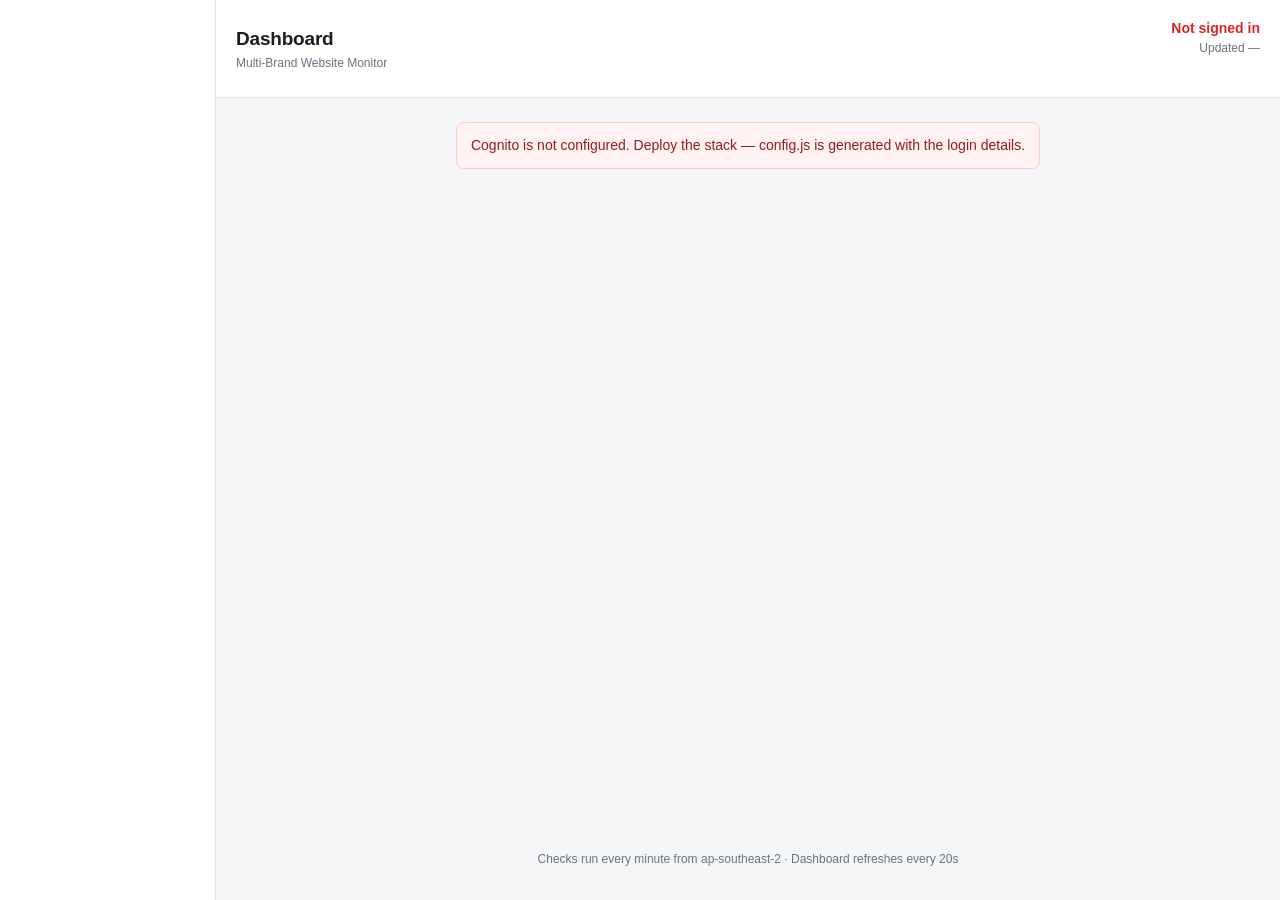
==== frontend/index.html @ 6b9963d0 "Refactor dashboard layout to implement a responsive design with a side summary rail, enhancing the u" ====
<!DOCTYPE html>
<html lang="en">
<head>
  <meta charset="utf-8">
  <meta name="viewport" content="width=device-width, initial-scale=1">
  <title>MuBWeM — Dashboard</title>
  <link rel="stylesheet" href="style.css">
  <link rel="icon" href="data:image/svg+xml,<svg xmlns='http://www.w3.org/2000/svg' viewBox='0 0 16 16'><circle cx='8' cy='8' r='6' fill='%2316a34a'/></svg>">
</head>
<body>
  <div class="shell">
    <nav id="sidenav" class="sidenav" aria-label="Main"></nav>

    <div class="shell-main">
      <header class="topbar">
        <div class="topbar-inner">
          <div>
            <h1>Dashboard</h1>
            <p class="tagline">Multi-Brand Website Monitor</p>
          </div>
          <div class="meta">
            <div id="overall" class="overall" aria-live="polite">Loading…</div>
            <div class="updated">Updated <span id="updated">—</span></div>
            <div class="session">
              <span id="signed-in-as"></span>
              <a href="#" id="logout" class="logout" hidden>Log out</a>
            </div>
          </div>
        </div>
      </header>

      <main>
        <div id="error" class="error" hidden></div>
        <div id="notice" class="notice" hidden></div>

        <!-- Populated by dashboard.js: search, status, brand and density.
             All client-side over the payload already fetched. -->
        <section id="toolbar" class="toolbar" aria-label="Filter monitors"></section>

        <!-- Summary moves into a right-hand rail so the monitor grid gets the
             width. Below the breakpoint in style.css the rail stacks above the
             grid instead of being squeezed into a column too narrow to hold a
             stat row. -->
        <div class="dash-layout">
          <div class="dash-main">
            <p id="result-count" class="result-count" hidden></p>

            <!-- No aria-live here: render() replaces every child on each 20s
                 poll, so a live region would re-announce the whole grid.
                 #overall above carries the one-line roll-up instead. -->
            <section id="cards" class="cards"></section>
            <p id="empty" class="empty" hidden>
              No sites are being monitored yet. Add one from
              <a href="sites.html">Monitors</a>, or seed the table with
              <code>scripts/seed_sites.py</code>.
            </p>
          </div>

          <aside id="summary" class="summary-side" aria-label="Summary"></aside>
        </div>
      </main>

      <footer>
        <span>Checks run every minute from ap-southeast-2 · Dashboard refreshes every 20s</span>
      </footer>
    </div>
  </div>

  <!-- Generated at deploy time by the CDK stack; sets the API URLs and the
       Cognito domain, client id and redirect URIs. -->
  <script src="config.js"></script>
  <script src="auth.js"></script>
  <script src="nav.js"></script>
  <script src="shell.js"></script>
  <script src="dashboard.js"></script>
  <script src="app.js"></script>
</body>
</html>
---- frontend/style.css ----
/* MuBWeM dashboard — deliberately plain: this should read like an internal
   status page, not a marketing site. */

:root {
  --bg: #f5f6f8;
  --surface: #ffffff;
  --border: #e2e5ea;
  --text: #1a1d21;
  --muted: #6b7280;
  --up: #16a34a;
  --down: #dc2626;
  --unknown: #9ca3af;
  --link: #3f4650;
  --link-hover: #14171c;
  --link-underline: rgba(63, 70, 80, 0.38);
  --radius: 8px;
  --shadow: 0 1px 2px rgba(16, 24, 40, 0.06), 0 1px 3px rgba(16, 24, 40, 0.04);
}

@media (prefers-color-scheme: dark) {
  :root {
    --bg: #101317;
    --surface: #181c22;
    --border: #272c34;
    --text: #e8eaed;
    --muted: #9aa3af;
    --shadow: none;
    /* The light-mode greens and reds are tuned for white. On #101317 they
       drop under 4.5:1 for the small text and 3px bars that use them, so the
       dark theme gets its own, lighter pair. */
    --up: #34d399;
    --down: #f87171;
    --unknown: #a1a8b3;
    --link: #ced4dc;
    --link-hover: #ffffff;
    --link-underline: rgba(206, 212, 220, 0.4);
  }
}

* { box-sizing: border-box; }

/* Text links.
   Deliberately neutral rather than an accent colour: blue is reserved here for
   *state* - the selected brand chip, the current nav item, the primary button,
   a focus ring - so a link borrowing it reads as "selected" rather than
   "clickable". The underline carries the affordance instead, and hover
   brightens the text and firms up the rule.

   This is the base rule only. Every component that styles its own anchors
   (.nav-item, .card-link, .row-link, .card-url, .crumb, .logout, footer a)
   has class-level specificity and overrides it untouched. */
a {
  color: var(--link);
  text-decoration: underline;
  text-decoration-color: var(--link-underline);
  text-decoration-thickness: 1px;
  text-underline-offset: 2px;
}

a:hover {
  color: var(--link-hover);
  text-decoration-color: currentColor;
}

a:focus-visible {
  outline: 2px solid var(--link-hover);
  outline-offset: 2px;
  border-radius: 2px;
}

body {
  margin: 0;
  background: var(--bg);
  color: var(--text);
  font: 15px/1.5 -apple-system, BlinkMacSystemFont, "Segoe UI", Roboto,
    "Helvetica Neue", Arial, sans-serif;
}

/* ------------------------------------------------------------------ topbar */
.topbar {
  background: var(--surface);
  border-bottom: 1px solid var(--border);
}

.topbar-inner {
  max-width: 1100px;
  margin: 0 auto;
  padding: 18px 20px;
  display: flex;
  flex-wrap: wrap;
  gap: 16px;
  align-items: center;
  justify-content: space-between;
}

.brand { display: flex; align-items: center; gap: 12px; }

.brand-mark {
  width: 28px;
  height: 28px;
  border-radius: 6px;
  background: linear-gradient(135deg, #2563eb, #16a34a);
  flex: none;
}

.topbar h1 { margin: 0; font-size: 19px; letter-spacing: -0.01em; }
.tagline { margin: 0; font-size: 12px; color: var(--muted); }

.meta { text-align: right; }

.overall { font-weight: 600; font-size: 14px; }
.overall-up { color: var(--up); }
.overall-down { color: var(--down); }
.overall-unknown { color: var(--muted); }

.updated { font-size: 12px; color: var(--muted); }

/* ------------------------------------------------------------------ session */
.session { margin-top: 4px; font-size: 12px; color: var(--muted); }

#signed-in-as { margin-right: 8px; }

.logout {
  color: var(--muted);
  text-decoration: underline;
  cursor: pointer;
}

.logout:hover { color: var(--text); }

/* -------------------------------------------------------- public status page
   Deliberately not the same page: blue mark, a different title, and a banner,
   so it is obvious at a glance which view you are looking at. */
.public .brand-mark { background: linear-gradient(135deg, #2563eb, #7c3aed); }

.public-note {
  margin: 0 0 20px;
  padding: 12px 14px;
  background: rgba(37, 99, 235, 0.08);
  border: 1px solid rgba(37, 99, 235, 0.25);
  border-radius: var(--radius);
  font-size: 13px;
  color: var(--muted);
}

/* -------------------------------------------------------------------- main */
main {
  max-width: 1100px;
  margin: 0 auto;
  padding: 24px 20px 40px;
}

.error {
  background: #fef2f2;
  border: 1px solid #fecaca;
  color: #991b1b;
  padding: 12px 14px;
  border-radius: var(--radius);
  margin-bottom: 20px;
  font-size: 14px;
}

.empty { color: var(--muted); font-size: 14px; }

.cards {
  display: grid;
  grid-template-columns: repeat(auto-fill, minmax(260px, 1fr));
  gap: 16px;
  align-content: start;
}

/* -------------------------------------------------------------------- card */
.card {
  background: var(--surface);
  border: 1px solid var(--border);
  border-left: 3px solid var(--unknown);
  border-radius: var(--radius);
  box-shadow: var(--shadow);
  padding: 16px;
}

.card-up { border-left-color: var(--up); }
.card-down { border-left-color: var(--down); }

.card-head {
  display: flex;
  align-items: flex-start;
  justify-content: space-between;
  gap: 10px;
}

.card-title {
  display: flex;
  gap: 10px;
  align-items: center;
  min-width: 0;               /* lets the name ellipsis instead of overflowing */
}

.card-names { min-width: 0; }

.card-title h2 {
  margin: 0;
  font-size: 15px;
  white-space: nowrap;
  overflow: hidden;
  text-overflow: ellipsis;
}

.brand-label {
  margin: 1px 0 0;
  font-size: 12px;
  color: var(--muted);
  text-transform: uppercase;
  letter-spacing: 0.04em;
}

.dot {
  width: 10px;
  height: 10px;
  border-radius: 50%;
  background: var(--unknown);
  flex: none;
}

.card-up .dot { background: var(--up); }
.card-down .dot { background: var(--down); }

.badge {
  font-size: 11px;
  font-weight: 700;
  letter-spacing: 0.06em;
  padding: 3px 8px;
  border-radius: 999px;
  background: rgba(156, 163, 175, 0.16);
  color: var(--unknown);
  white-space: nowrap;
}

.badge-up { background: rgba(22, 163, 74, 0.12); color: var(--up); }
.badge-down { background: rgba(220, 38, 38, 0.12); color: var(--down); }

.card-url {
  display: block;
  margin: 10px 0 14px;
  font-size: 12px;
  color: var(--muted);
  text-decoration: none;
  white-space: nowrap;
  overflow: hidden;
  text-overflow: ellipsis;
}

/* Truncation is right on a fixed-width card. It is wrong in an admin table
   cell and wrong on the monitor detail page, where there is horizontal room
   and the full URL is the point. */
.cell-url .card-url,
#site-url.card-url {
  white-space: normal;
  overflow: visible;
  word-break: break-all;
}

.card-url:hover { text-decoration: underline; }

/* ------------------------------------------------------------------- stats */
.stats {
  display: grid;
  grid-template-columns: 1fr 1fr;
  gap: 8px 12px;
  margin: 0 0 14px;
  padding: 12px 0 0;
  border-top: 1px solid var(--border);
}

.stats dt {
  font-size: 11px;
  color: var(--muted);
  text-transform: uppercase;
  letter-spacing: 0.04em;
}

.stats dd {
  margin: 0 0 4px;
  font-size: 14px;
  font-variant-numeric: tabular-nums;
}

/* --------------------------------------------------------------- incidents */
.incidents { border-top: 1px solid var(--border); padding-top: 12px; }
.incidents h3 {
  margin: 0 0 8px;
  font-size: 11px;
  color: var(--muted);
  text-transform: uppercase;
  letter-spacing: 0.04em;
}

.incidents-none { margin: 0; font-size: 12px; color: var(--muted); }

.incidents ul { list-style: none; margin: 0; padding: 0; }

.incident {
  display: grid;
  grid-template-columns: 1fr auto;
  gap: 2px 10px;
  padding: 6px 0;
  font-size: 12px;
  border-bottom: 1px dashed var(--border);
}

.incident:last-child { border-bottom: none; }

.incident-when { font-variant-numeric: tabular-nums; }
.incident-duration { color: var(--muted); text-align: right; }

.incident-reason {
  grid-column: 1 / -1;
  color: var(--muted);
  word-break: break-word;
}

.incident-open .incident-duration { color: var(--down); font-weight: 600; }

/* ------------------------------------------------------------------ footer */
footer {
  max-width: 1100px;
  margin: 0 auto;
  padding: 0 20px 32px;
  font-size: 12px;
  color: var(--muted);
}

footer a { color: var(--muted); }

/* ------------------------------------------------------------ countdown ring
   Approximate by construction: drawn from the last recorded check time plus
   the configured schedule interval, never from a live EventBridge signal. */
.card-aside {
  display: flex;
  align-items: center;
  gap: 10px;
  flex: none;
}

.ring {
  position: relative;
  width: 44px;
  height: 44px;
  flex: none;
}

/* Rotated so the countdown starts at twelve o'clock. */
.ring-svg { display: block; transform: rotate(-90deg); }

.ring-track { stroke: var(--border); stroke-width: 3; }

.ring-progress {
  stroke: var(--unknown);
  stroke-width: 3;
  stroke-linecap: round;
}

.card-up .ring-progress { stroke: var(--up); }
.card-down .ring-progress { stroke: var(--down); }

.ring-label {
  position: absolute;
  top: 0;
  left: 0;
  right: 0;
  bottom: 0;
  display: flex;
  align-items: center;
  justify-content: center;
  font-size: 10px;
  color: var(--muted);
  font-variant-numeric: tabular-nums;
}

/* ------------------------------------------------------------- admin panel */
.admin .brand-mark { background: linear-gradient(135deg, #f59e0b, #dc2626); }

.nav-link {
  color: var(--muted);
  text-decoration: underline;
  margin-right: 8px;
}

.nav-link:hover { color: var(--text); }

.panel {
  background: var(--surface);
  border: 1px solid var(--border);
  border-radius: var(--radius);
  box-shadow: var(--shadow);
  padding: 18px;
  margin-bottom: 22px;
}

.panel > h2 {
  margin: 0 0 4px;
  font-size: 16px;
}

.panel-hint {
  margin: 0 0 16px;
  font-size: 12px;
  color: var(--muted);
}

.admin-table {
  width: 100%;
  border-collapse: collapse;
  font-size: 13px;
}

.admin-table th {
  text-align: left;
  font-size: 11px;
  text-transform: uppercase;
  letter-spacing: 0.04em;
  color: var(--muted);
  font-weight: 600;
  padding: 0 10px 8px 0;
  border-bottom: 1px solid var(--border);
  white-space: nowrap;
}

.admin-table td {
  padding: 9px 10px 9px 0;
  border-bottom: 1px solid var(--border);
  vertical-align: middle;
}

.admin-table tr:last-child td { border-bottom: none; }

.admin-table .cell-url {
  color: var(--muted);
  word-break: break-all;
  max-width: 280px;
}

.admin-table .cell-actions { text-align: right; white-space: nowrap; }

.table-scroll { overflow-x: auto; }

/* --------------------------------------------------------- toggle switches */
.toggle {
  position: relative;
  display: inline-block;
  width: 38px;
  height: 21px;
  vertical-align: middle;
}

.toggle input {
  position: absolute;
  opacity: 0;
  width: 100%;
  height: 100%;
  margin: 0;
  cursor: pointer;
}

.toggle-track {
  position: absolute;
  top: 0;
  left: 0;
  right: 0;
  bottom: 0;
  background: var(--border);
  border-radius: 999px;
  transition: background 0.15s ease;
  pointer-events: none;
}

.toggle-track::after {
  content: "";
  position: absolute;
  top: 3px;
  left: 3px;
  width: 15px;
  height: 15px;
  border-radius: 50%;
  background: var(--surface);
  box-shadow: 0 1px 2px rgba(16, 24, 40, 0.25);
  transition: transform 0.15s ease;
}

.toggle input:checked + .toggle-track { background: var(--up); }
.toggle input:checked + .toggle-track::after { transform: translateX(17px); }
.toggle input:disabled { cursor: not-allowed; }
.toggle input:disabled + .toggle-track { opacity: 0.45; }
.toggle input:focus-visible + .toggle-track { outline: 2px solid #2563eb; }

/* ----------------------------------------------------------------- controls */
.form-row {
  display: flex;
  flex-wrap: wrap;
  gap: 10px;
  align-items: flex-end;
  margin-top: 16px;
  padding-top: 16px;
  border-top: 1px solid var(--border);
}

.field { display: flex; flex-direction: column; gap: 4px; }

.field label {
  font-size: 11px;
  text-transform: uppercase;
  letter-spacing: 0.04em;
  color: var(--muted);
}

.field input,
.field select,
select.role-select {
  font: inherit;
  font-size: 13px;
  padding: 7px 9px;
  color: var(--text);
  background: var(--bg);
  border: 1px solid var(--border);
  border-radius: 6px;
}

.field input { min-width: 190px; }
.field-narrow input { min-width: 110px; }

button {
  font: inherit;
  font-size: 13px;
  padding: 8px 14px;
  border-radius: 6px;
  border: 1px solid var(--border);
  background: var(--bg);
  color: var(--text);
  cursor: pointer;
}

button:hover:not(:disabled) { border-color: var(--muted); }
button:disabled { opacity: 0.5; cursor: not-allowed; }

button.primary {
  background: #2563eb;
  border-color: #2563eb;
  color: #fff;
}

button.primary:hover:not(:disabled) { background: #1d4ed8; }

button.danger {
  color: var(--down);
  border-color: rgba(220, 38, 38, 0.4);
  padding: 5px 10px;
}

button.danger:hover:not(:disabled) {
  background: rgba(220, 38, 38, 0.08);
  border-color: var(--down);
}

.role-pill {
  font-size: 11px;
  font-weight: 700;
  letter-spacing: 0.05em;
  padding: 3px 8px;
  border-radius: 999px;
  background: rgba(156, 163, 175, 0.16);
  color: var(--muted);
}

.role-Admin { background: rgba(220, 38, 38, 0.12); color: var(--down); }
.role-Editor { background: rgba(37, 99, 235, 0.12); color: #2563eb; }
.role-Viewer { background: rgba(22, 163, 74, 0.12); color: var(--up); }

.notice {
  margin-bottom: 20px;
  padding: 11px 13px;
  border-radius: var(--radius);
  font-size: 13px;
  background: rgba(22, 163, 74, 0.1);
  border: 1px solid rgba(22, 163, 74, 0.3);
  color: var(--up);
}

.loading { color: var(--muted); font-size: 13px; }

/* ==========================================================================
   Shell: persistent side navigation + content column
   ========================================================================== */
.shell {
  display: flex;
  min-height: 100vh;
  align-items: stretch;
}

.shell-main {
  flex: 1 1 auto;
  min-width: 0;               /* lets wide tables scroll instead of pushing */
  display: flex;
  flex-direction: column;
}

.shell-main > footer { margin-top: auto; }

.sidenav {
  flex: none;
  width: 216px;
  background: var(--surface);
  border-right: 1px solid var(--border);
  padding: 18px 12px;
  display: flex;
  flex-direction: column;
  gap: 18px;
  position: sticky;
  top: 0;
  align-self: flex-start;
  height: 100vh;
}

.nav-brand {
  display: flex;
  align-items: center;
  gap: 10px;
  padding: 0 8px;
  text-decoration: none;
  color: var(--text);
}

.nav-brand-text { font-weight: 700; letter-spacing: -0.01em; }

.nav-list {
  list-style: none;
  margin: 0;
  padding: 0;
  display: flex;
  flex-direction: column;
  gap: 2px;
}

.nav-item {
  display: flex;
  align-items: center;
  gap: 10px;
  padding: 8px 10px;
  border-radius: 6px;
  font-size: 14px;
  color: var(--muted);
  text-decoration: none;
}

.nav-item:hover { background: var(--bg); color: var(--text); }

.nav-item-current {
  background: rgba(37, 99, 235, 0.1);
  color: #2563eb;
  font-weight: 600;
}

.nav-icon { width: 16px; text-align: center; flex: none; }

.nav-foot {
  margin-top: auto;
  padding: 0 10px;
  font-size: 12px;
}

.nav-foot a { color: var(--muted); }

/* The sidebar becomes a horizontal strip on narrow screens rather than
   eating half the width. */
@media (max-width: 720px) {
  .shell { flex-direction: column; }
  .sidenav {
    width: auto;
    height: auto;
    position: static;
    border-right: none;
    border-bottom: 1px solid var(--border);
    flex-direction: row;
    align-items: center;
    gap: 10px;
    overflow-x: auto;
  }
  .nav-list { flex-direction: row; }
  .nav-brand-text { display: none; }
  .nav-foot { display: none; }
}

/* The topbar and main are no longer the page's own centred column — the
   shell provides the width, so they just fill it. */
.shell .topbar-inner,
.shell main,
.shell footer { max-width: 1440px; }

.crumb {
  font-size: 12px;
  color: var(--muted);
  text-decoration: none;
}

.crumb:hover { text-decoration: underline; }

/* ------------------------------------------------------------- summary row */
/* Dashboard body: monitor grid, plus a summary rail on the right. The two
   summary cards used to be full-width banners stacked above the grid, which
   spent a whole band of vertical space on eight numbers and left the cards
   below it narrower than they needed to be. */
.dash-layout {
  display: grid;
  grid-template-columns: minmax(0, 1fr) 260px;
  gap: 20px;
  align-items: start;
}

.dash-main { min-width: 0; }

.summary-side {
  display: flex;
  flex-direction: column;
  gap: 16px;
  position: sticky;
  top: 20px;
}

.summary-card { margin-bottom: 0; }

/* Below this the rail has nowhere to go. Stack it above the grid rather than
   forcing a side-by-side that cannot hold a stat row; on the way down the two
   cards sit beside each other until they cannot either. */
@media (max-width: 1000px) {
  .dash-layout { grid-template-columns: minmax(0, 1fr); }
  .summary-side {
    order: -1;
    position: static;
    flex-direction: row;
    flex-wrap: wrap;
  }
  .summary-side > * { flex: 1 1 300px; }
}

.sumstat-row {
  display: grid;
  grid-template-columns: repeat(auto-fit, minmax(110px, 1fr));
  gap: 14px;
  margin-top: 14px;
}

.sumstat { display: flex; flex-direction: column; gap: 3px; }

.sumstat-value {
  font-size: 20px;
  font-weight: 700;
  font-variant-numeric: tabular-nums;
  letter-spacing: -0.01em;
}

/* A placeholder is a sentence, not a number. Rendered at the same 20px/700
   tabular-nums as a real figure, "Not enough data yet" wrapped to three lines
   and shouted louder than the numbers beside it. */
.sumstat-value-empty {
  font-size: 13px;
  font-weight: 400;
  line-height: 1.35;
  color: var(--muted);
  font-variant-numeric: normal;
  letter-spacing: 0;
}

.sumstat-label {
  font-size: 11px;
  color: var(--muted);
  text-transform: uppercase;
  letter-spacing: 0.04em;
}

.sumstat-up .sumstat-value { color: var(--up); }
.sumstat-down .sumstat-value { color: var(--down); }
.sumstat-paused .sumstat-value { color: var(--muted); }

/* In a 260px rail a 2-up grid of stats leaves ~105px per column, which wraps
   "Mean time between failures" onto three lines. One stat per line, label
   left and value right, fits and reads better. */
.summary-side .sumstat-row {
  grid-template-columns: 1fr;
  gap: 9px;
  margin-top: 12px;
}

.summary-side .sumstat {
  flex-direction: row;
  align-items: baseline;
  justify-content: space-between;
  gap: 12px;
}

.summary-side .sumstat-label {
  order: -1;            /* label first in the row, value pushed to the right */
  text-transform: none;
  letter-spacing: 0;
  font-size: 12px;
}

.summary-side .sumstat-value {
  font-size: 17px;
  text-align: right;
  white-space: nowrap;
}

.summary-side .sumstat-value-empty {
  font-size: 12px;
  white-space: normal;
  text-align: right;
}

/* ---------------------------------------------------------- hourly bar */
.hourbar {
  display: flex;
  gap: 2px;
  align-items: stretch;
  margin: 14px 0 6px;
  height: 26px;
}

.hourbar-cell {
  flex: 1 1 0;
  min-width: 2px;
  border-radius: 2px;
  background: var(--unknown);
}

.hourbar-up { background: var(--up); }
.hourbar-down { background: var(--down); }
.hourbar-none { background: var(--border); }

.hourbar-large { height: 46px; gap: 3px; }
.hourbar-large .hourbar-cell { border-radius: 3px; }

.hourbar-foot {
  display: flex;
  align-items: baseline;
  justify-content: space-between;
  gap: 8px;
  font-size: 11px;
  color: var(--muted);
}

.hourbar-scale { text-transform: uppercase; letter-spacing: 0.04em; }

.hourbar-pct {
  font-size: 13px;
  font-weight: 600;
  color: var(--text);
  font-variant-numeric: tabular-nums;
}

/* --------------------------------------------------------- clickable cards */
.card-link {
  display: block;
  color: inherit;
  text-decoration: none;
  transition: border-color 0.12s ease, transform 0.12s ease;
}

.card-link:hover {
  border-color: var(--muted);
  transform: translateY(-1px);
}

.card-link:focus-visible { outline: 2px solid #2563eb; outline-offset: 2px; }

/* No opacity here: dimming the whole card took the name and the URL below
   contrast too. The muted border, dot and badge carry "paused" on their own. */
.card-paused { border-left-color: var(--unknown); }
.card-paused .dot { background: var(--unknown); }
.card-paused .hourbar { opacity: 0.6; }
.badge-paused { background: rgba(156, 163, 175, 0.18); color: var(--muted); }

/* card-url is a span on the dashboard now (the whole card is the link), so
   it must not look clickable on its own there. */
span.card-url { cursor: inherit; }
span.card-url:hover { text-decoration: none; }

/* ------------------------------------------------------- monitor detail */
.detail-head {
  display: flex;
  align-items: flex-start;
  justify-content: space-between;
  gap: 12px;
  flex-wrap: wrap;
  margin-bottom: 4px;
}

.chart-wrap { position: relative; height: 300px; margin-top: 8px; }

.panel-head {
  display: flex;
  align-items: flex-end;
  justify-content: space-between;
  gap: 16px;
  flex-wrap: wrap;
  margin-bottom: 14px;
}

.panel-head h2 { margin: 0 0 4px; font-size: 16px; }
.panel-head .panel-hint { margin: 0; max-width: 62ch; }

.form-grid {
  display: grid;
  grid-template-columns: repeat(auto-fit, minmax(200px, 1fr));
  gap: 12px;
  align-items: end;
  margin-top: 6px;
}

/* Both switches share one full-width track, so they sit beside each other
   instead of falling into whatever grid cells the text inputs left over. */
.form-checks {
  grid-column: 1 / -1;
  display: flex;
  flex-wrap: wrap;
  align-items: center;
  gap: 10px 26px;
  padding-top: 2px;
}

/* Two classes (0,2,0) so this beats `.field label` (0,1,1). Without it the
   checkbox label inherited the uppercase, letter-spaced, 11px treatment meant
   for labels sitting above a text input. */
.form-checks .check-label,
.field .check-label {
  display: inline-flex;
  align-items: center;
  gap: 7px;
  margin: 0;
  font-size: 13px;
  font-weight: 500;
  text-transform: none;
  letter-spacing: 0;
  color: var(--text);
  white-space: nowrap;
  cursor: pointer;
}

/* `.field input { min-width: 190px }` is for text inputs. Applied to a
   checkbox it stretched the box itself to 190px and pushed the label out to
   the right, which is what wrapped "Public status page" onto three lines. */
.check-label input[type="checkbox"] {
  min-width: 0;
  width: 15px;
  height: 15px;
  margin: 0;
  padding: 0;
  flex: none;
  border-radius: 3px;
  accent-color: #2563eb;
}

.form-actions {
  grid-column: 1 / -1;
  display: flex;
  gap: 10px;
  padding-top: 6px;
}

/* ------------------------------------------------------------- incidents */
.row-open td { background: rgba(220, 38, 38, 0.05); }
.cell-open { color: var(--down); font-weight: 600; }
.cell-reason { color: var(--muted); max-width: 420px; }

/* ------------------------------------------------------------ stub pages */
.stub-banner {
  margin-bottom: 22px;
  padding: 13px 15px;
  border-radius: var(--radius);
  background: rgba(245, 158, 11, 0.09);
  border: 1px solid rgba(245, 158, 11, 0.35);
  font-size: 13px;
  line-height: 1.6;
}

.stub-banner strong { display: block; margin-bottom: 2px; }

.config-list {
  display: grid;
  grid-template-columns: minmax(140px, auto) 1fr;
  gap: 10px 20px;
  margin: 14px 0 0;
  align-items: baseline;
}

.config-list dt {
  font-size: 11px;
  color: var(--muted);
  text-transform: uppercase;
  letter-spacing: 0.04em;
}

.config-list dd { margin: 0; display: flex; flex-direction: column; gap: 3px; }

.config-value {
  font-size: 14px;
  font-variant-numeric: tabular-nums;
  word-break: break-all;
}

.config-note { font-size: 12px; color: var(--muted); }

.todo-list {
  margin: 12px 0 0;
  padding-left: 18px;
  font-size: 13px;
  color: var(--muted);
  line-height: 1.7;
}

.code-block {
  margin: 0 0 10px;
  padding: 12px 14px;
  background: var(--bg);
  border: 1px solid var(--border);
  border-radius: 6px;
  font-size: 12.5px;
  overflow-x: auto;
  white-space: pre;
}

/* ==========================================================================
   Dashboard toolbar — search, status, brand, density
   Everything here filters the payload the page already fetched; no control in
   this block issues a request.
   ========================================================================== */
.toolbar {
  display: flex;
  flex-direction: column;
  gap: 10px;
  margin-bottom: 18px;
}

.toolbar:empty { display: none; }

.toolbar-row {
  display: flex;
  flex-wrap: wrap;
  align-items: center;
  gap: 10px;
}

.toolbar-search {
  flex: 1 1 240px;
  min-width: 180px;
  max-width: 380px;
  font: inherit;
  font-size: 13px;
  padding: 8px 11px;
  color: var(--text);
  background: var(--surface);
  border: 1px solid var(--border);
  border-radius: 6px;
}

.toolbar-search:focus-visible {
  outline: 2px solid #2563eb;
  outline-offset: -1px;
  border-color: #2563eb;
}

/* ------------------------------------------------------- segmented control */
.segmented {
  display: inline-flex;
  background: var(--surface);
  border: 1px solid var(--border);
  border-radius: 7px;
  padding: 2px;
  gap: 2px;
}

.segmented .seg {
  font: inherit;
  font-size: 12.5px;
  display: inline-flex;
  align-items: center;
  gap: 6px;
  padding: 5px 11px;
  border: none;
  background: none;
  color: var(--muted);
  border-radius: 5px;
  cursor: pointer;
  white-space: nowrap;
}

.segmented .seg:hover:not(:disabled):not(.seg-on) {
  background: var(--bg);
  color: var(--text);
}

.segmented .seg-on {
  background: var(--bg);
  color: var(--text);
  font-weight: 600;
  box-shadow: var(--shadow);
}

.segmented .seg:disabled { opacity: 0.4; cursor: not-allowed; }

.segmented .seg:focus-visible {
  outline: 2px solid #2563eb;
  outline-offset: -2px;
}

.seg-count {
  font-size: 11px;
  font-variant-numeric: tabular-nums;
  padding: 1px 5px;
  border-radius: 999px;
  background: rgba(107, 114, 128, 0.16);
}

.seg-count:empty { display: none; }
.seg-on .seg-count { background: rgba(37, 99, 235, 0.16); color: #2563eb; }

/* ------------------------------------------------------------- brand chips */
.chip-row {
  display: flex;
  gap: 6px;
  flex-wrap: wrap;
}

.chip {
  font: inherit;
  font-size: 12.5px;
  display: inline-flex;
  align-items: center;
  gap: 6px;
  padding: 5px 11px;
  border: 1px solid var(--border);
  background: var(--surface);
  color: var(--muted);
  border-radius: 999px;
  cursor: pointer;
  white-space: nowrap;
}

.chip:hover:not(.chip-on) { border-color: var(--muted); color: var(--text); }

.chip-on {
  background: rgba(37, 99, 235, 0.1);
  border-color: rgba(37, 99, 235, 0.4);
  color: #2563eb;
  font-weight: 600;
}

.chip:focus-visible { outline: 2px solid #2563eb; outline-offset: 1px; }

.chip-count {
  font-size: 11px;
  font-variant-numeric: tabular-nums;
  opacity: 0.75;
}

/* Under a phone width the chip row scrolls sideways rather than wrapping into
   four stacked lines above the content. */
@media (max-width: 640px) {
  .chip-row {
    flex-wrap: nowrap;
    overflow-x: auto;
    padding-bottom: 4px;
  }
  .toolbar-search { max-width: none; }
}

/* --------------------------------------------------- counts + empty states */
.result-count {
  margin: -6px 0 14px;
  font-size: 12px;
  color: var(--muted);
  font-variant-numeric: tabular-nums;
}

.filter-empty {
  display: flex;
  flex-direction: column;
  align-items: flex-start;
  gap: 10px;
  padding: 26px 20px;
  border: 1px dashed var(--border);
  border-radius: var(--radius);
  color: var(--muted);
  font-size: 14px;
}

.filter-empty p { margin: 0; }

/* ==========================================================================
   List density
   ========================================================================== */
.monitor-list {
  display: flex;
  flex-direction: column;
  background: var(--surface);
  border: 1px solid var(--border);
  border-radius: var(--radius);
  box-shadow: var(--shadow);
  overflow: hidden;
}

.monitor-list-head,
.monitor-row {
  display: grid;
  grid-template-columns:
    minmax(160px, 2.2fr) 78px minmax(150px, 2fr) 78px 92px 52px;
  align-items: center;
  gap: 14px;
  padding: 10px 16px;
}

.monitor-list-head {
  font-size: 11px;
  text-transform: uppercase;
  letter-spacing: 0.04em;
  color: var(--muted);
  font-weight: 600;
  border-bottom: 1px solid var(--border);
  background: var(--bg);
  padding-top: 9px;
  padding-bottom: 9px;
}

.monitor-row {
  border-bottom: 1px solid var(--border);
  border-left: 3px solid var(--unknown);
  color: inherit;
  text-decoration: none;
}

.monitor-row:last-child { border-bottom: none; }
.monitor-row-up { border-left-color: var(--up); }
.monitor-row-down { border-left-color: var(--down); }
.monitor-row-paused { border-left-color: var(--unknown); }
.monitor-row-paused .hourbar { opacity: 0.6; }

.row-link:hover { background: var(--bg); }
.row-link:focus-visible { outline: 2px solid #2563eb; outline-offset: -2px; }

.row-name {
  display: flex;
  align-items: center;
  gap: 10px;
  min-width: 0;
}

.monitor-row-up .dot { background: var(--up); }
.monitor-row-down .dot { background: var(--down); }

.row-names { min-width: 0; display: flex; flex-direction: column; }

.row-title {
  font-size: 14px;
  font-weight: 600;
  white-space: nowrap;
  overflow: hidden;
  text-overflow: ellipsis;
}

.row-names .brand-label { margin: 0; }

/* The bar is already margined for a card; inside a row it needs neither. */
.row-bar .hourbar { margin: 0; height: 20px; }

.row-uptime {
  font-size: 13px;
  font-variant-numeric: tabular-nums;
  text-align: right;
}

.row-checked { font-size: 12px; color: var(--muted); }

.monitor-row .ring { width: 34px; height: 34px; }
.monitor-row .ring-svg { width: 34px; height: 34px; }

/* Six aligned columns do not survive a phone. Below this width each row
   becomes a stacked block, the same shape a card already takes. */
@media (max-width: 860px) {
  .monitor-list-head { display: none; }
  .monitor-list {
    background: none;
    border: none;
    box-shadow: none;
    gap: 10px;
  }
  .monitor-row {
    grid-template-columns: 1fr auto auto auto;
    grid-template-areas:
      "name   name    name  badge"
      "bar    bar     bar   bar"
      "uptime checked .     ring";
    gap: 8px 12px;
    background: var(--surface);
    border: 1px solid var(--border);
    border-left-width: 3px;
    border-radius: var(--radius);
  }
  .monitor-row > .row-name { grid-area: name; }
  .monitor-row > .badge { grid-area: badge; justify-self: end; }
  .monitor-row > .row-bar { grid-area: bar; }
  .monitor-row > .row-uptime { grid-area: uptime; text-align: left; }
  .monitor-row > .row-checked { grid-area: checked; }
  .monitor-row > .ring { grid-area: ring; justify-self: end; }
}

/* ==========================================================================
   Loading skeleton — drawn between sign-in and the first payload, which spans
   a Cognito round trip and used to be a blank rectangle.
   ========================================================================== */
.card-skeleton {
  border-left-color: var(--border);
  display: flex;
  flex-direction: column;
  gap: 12px;
  pointer-events: none;
}

.sk {
  display: block;
  border-radius: 4px;
  background: linear-gradient(
    90deg,
    var(--border) 0%,
    var(--bg) 50%,
    var(--border) 100%
  );
  background-size: 200% 100%;
  animation: sk-shimmer 1.4s ease-in-out infinite;
}

.sk-title { height: 16px; width: 55%; }
.sk-url { height: 10px; width: 80%; }
.sk-bar { height: 26px; width: 100%; }
.sk-foot { height: 10px; width: 40%; }

@keyframes sk-shimmer {
  from { background-position: 200% 0; }
  to { background-position: -200% 0; }
}

@media (prefers-reduced-motion: reduce) {
  .sk { animation: none; background: var(--border); }
  .card-link:hover { transform: none; }
}
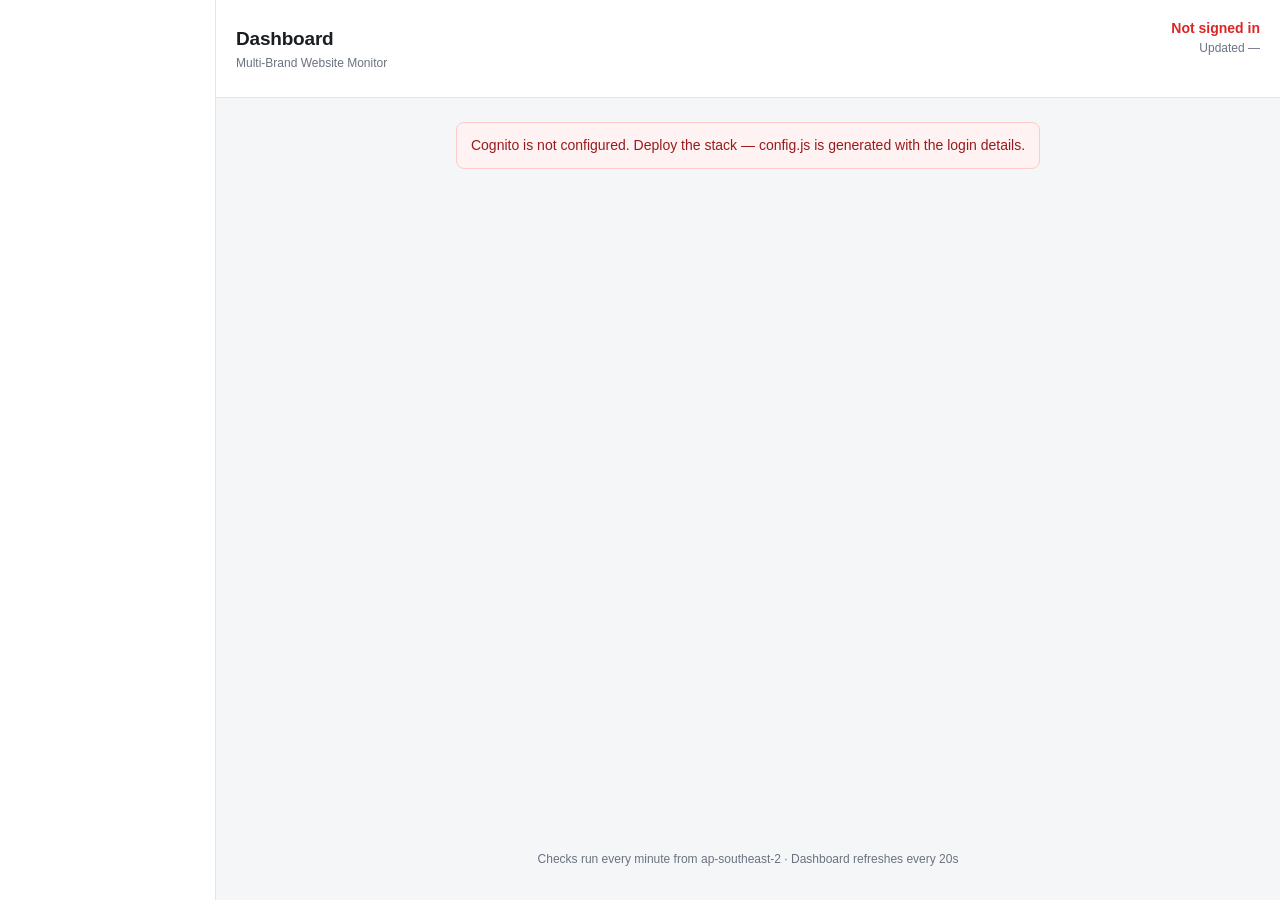
==== commit 60e56651: "Enhance dashboard functionality by introducing a new failure threshold mechanism for incident report" ====
--- a/frontend/index.html
+++ b/frontend/index.html
@@ -44,6 +44,8 @@
         <div class="dash-layout">
           <div class="dash-main">
             <p id="result-count" class="result-count" hidden></p>
+            <!-- Filled by dashboard.js: what the three bar colours mean. -->
+            <div id="bucket-legend"></div>
 
             <!-- No aria-live here: render() replaces every child on each 20s
                  poll, so a live region would re-announce the whole grid.
--- a/frontend/style.css
+++ b/frontend/style.css
@@ -10,6 +10,7 @@
   --up: #16a34a;
   --down: #dc2626;
   --unknown: #9ca3af;
+  --warn: #d97706;
   --link: #3f4650;
   --link-hover: #14171c;
   --link-underline: rgba(63, 70, 80, 0.38);
@@ -31,6 +32,7 @@
     --up: #34d399;
     --down: #f87171;
     --unknown: #a1a8b3;
+    --warn: #fbbf24;
     --link: #ced4dc;
     --link-hover: #ffffff;
     --link-underline: rgba(206, 212, 220, 0.4);
@@ -164,7 +166,11 @@
 
 .cards {
   display: grid;
-  grid-template-columns: repeat(auto-fill, minmax(260px, 1fr));
+  /* 250px, not 260px. At a 1440px viewport the grid gets
+     min(1440-216, 1440) - 40 padding - 240 rail - 20 gap = 924px, and three
+     columns need a base of at most (924 + 16) / 3 - 16 = 297px. 250 leaves
+     headroom and still yields four columns at 1920px (grid 1140px). */
+  grid-template-columns: repeat(auto-fill, minmax(250px, 1fr));
   gap: 16px;
   align-content: start;
 }
@@ -528,6 +534,13 @@
 .field input { min-width: 190px; }
 .field-narrow input { min-width: 110px; }
 
+.field-help {
+  font-size: 11px;
+  line-height: 1.4;
+  color: var(--muted);
+  max-width: 30ch;
+}
+
 button {
   font: inherit;
   font-size: 13px;
@@ -669,9 +682,10 @@
 
 .nav-foot a { color: var(--muted); }
 
-/* The sidebar becomes a horizontal strip on narrow screens rather than
-   eating half the width. */
-@media (max-width: 720px) {
+/* The sidebar becomes a horizontal strip rather than eating the width. At
+   720px this left a 721-771px band where the 216px vertical nav squeezed the
+   grid under 536px and forced a single column on a tablet; 900px closes it. */
+@media (max-width: 900px) {
   .shell { flex-direction: column; }
   .sidenav {
     width: auto;
@@ -710,7 +724,7 @@
    below it narrower than they needed to be. */
 .dash-layout {
   display: grid;
-  grid-template-columns: minmax(0, 1fr) 260px;
+  grid-template-columns: minmax(0, 1fr) 240px;
   gap: 20px;
   align-items: start;
 }
@@ -727,10 +741,14 @@
 
 .summary-card { margin-bottom: 0; }
 
-/* Below this the rail has nowhere to go. Stack it above the grid rather than
-   forcing a side-by-side that cannot hold a stat row; on the way down the two
-   cards sit beside each other until they cannot either. */
-@media (max-width: 1000px) {
+/* 1300px, not 1000px. This breakpoint is on the *viewport*, but the thing it
+   governs is the *content* width, which is 216px smaller because of the nav
+   rail. At 1000px the content column is only 744px, so keeping the summary
+   rail beside the grid left it 504px - a single card column, next to a
+   sidebar, which is what this fixes. Above 1300px the grid still clears three
+   columns (785px) with the rail in place; below it the rail stacks and the
+   grid gets the whole width. */
+@media (max-width: 1300px) {
   .dash-layout { grid-template-columns: minmax(0, 1fr); }
   .summary-side {
     order: -1;
@@ -832,6 +850,10 @@
 }
 
 .hourbar-up { background: var(--up); }
+/* Amber: a check failed this hour, but never enough in a row to reach the
+   incident threshold. Red is reserved for a run the checker would have opened
+   an Incident for. */
+.hourbar-warn { background: var(--warn); }
 .hourbar-down { background: var(--down); }
 .hourbar-none { background: var(--border); }
 
@@ -848,6 +870,27 @@
 }
 
 .hourbar-scale { text-transform: uppercase; letter-spacing: 0.04em; }
+
+/* ------------------------------------------------------------ bar legend */
+.bucket-legend {
+  display: flex;
+  flex-wrap: wrap;
+  gap: 6px 18px;
+  margin: 0 0 16px;
+  font-size: 12px;
+  color: var(--muted);
+}
+
+.hourbar-foot + .bucket-legend { margin-top: 12px; }
+
+.legend-item { display: inline-flex; align-items: center; gap: 6px; }
+
+.legend-swatch {
+  width: 10px;
+  height: 10px;
+  border-radius: 2px;
+  flex: none;
+}
 
 .hourbar-pct {
   font-size: 13px;
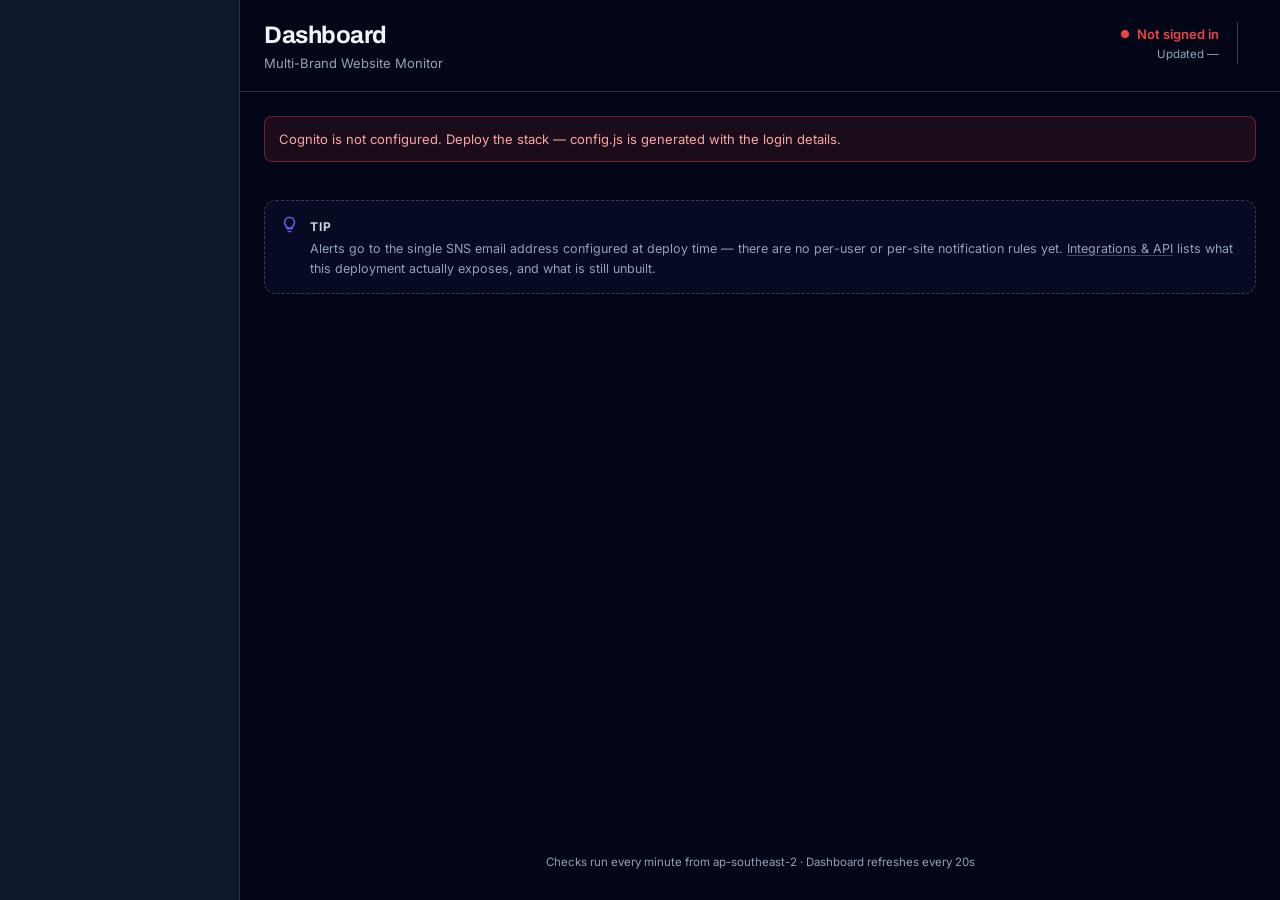
==== commit 47736bd5: "Enhance frontend user experience by implementing a new CSV export feature for incident reports. Upda" ====
--- a/frontend/index.html
+++ b/frontend/index.html
@@ -4,6 +4,11 @@
   <meta charset="utf-8">
   <meta name="viewport" content="width=device-width, initial-scale=1">
   <title>MuBWeM — Dashboard</title>
+  <link rel="preconnect" href="https://fonts.googleapis.com">
+  <link rel="preconnect" href="https://fonts.gstatic.com" crossorigin>
+  <!-- Archivo for headings, Inter for body, JetBrains Mono for figures.
+       Five faces total - the minimum that keeps the hierarchy intact. -->
+  <link rel="stylesheet" href="https://fonts.googleapis.com/css2?family=Archivo:wght@700&family=Inter:wght@400;500;600&family=JetBrains+Mono:wght@500&display=swap">
   <link rel="stylesheet" href="style.css">
   <link rel="icon" href="data:image/svg+xml,<svg xmlns='http://www.w3.org/2000/svg' viewBox='0 0 16 16'><circle cx='8' cy='8' r='6' fill='%2316a34a'/></svg>">
 </head>
@@ -19,8 +24,11 @@
             <p class="tagline">Multi-Brand Website Monitor</p>
           </div>
           <div class="meta">
-            <div id="overall" class="overall" aria-live="polite">Loading…</div>
-            <div class="updated">Updated <span id="updated">—</span></div>
+            <div class="meta-status">
+              <div id="overall" class="overall" aria-live="polite">Loading…</div>
+              <div class="updated">Updated <span id="updated">—</span></div>
+            </div>
+            <span class="meta-divider" aria-hidden="true"></span>
             <div class="session">
               <span id="signed-in-as"></span>
               <a href="#" id="logout" class="logout" hidden>Log out</a>
@@ -44,6 +52,26 @@
         <div class="dash-layout">
           <div class="dash-main">
             <p id="result-count" class="result-count" hidden></p>
+
+            <!-- The reference had a "Pro Tip" box advertising Slack webhooks.
+                 No Slack integration exists here, so the box keeps the visual
+                 pattern and says something true instead. -->
+            <div class="tip-box">
+              <svg viewBox="0 0 24 24" fill="none" stroke="currentColor" stroke-width="2"
+                   stroke-linecap="round" stroke-linejoin="round" aria-hidden="true">
+                <path d="M9 18h6"></path><path d="M10 22h4"></path>
+                <path d="M12 2a7 7 0 0 0-4 12.7V17h8v-2.3A7 7 0 0 0 12 2z"></path>
+              </svg>
+              <div>
+                <span class="tip-title">Tip</span>
+                <p class="tip-body">
+                  Alerts go to the single SNS email address configured at deploy
+                  time — there are no per-user or per-site notification rules yet.
+                  <a href="integrations.html">Integrations &amp; API</a> lists what
+                  this deployment actually exposes, and what is still unbuilt.
+                </p>
+              </div>
+            </div>
             <!-- Filled by dashboard.js: what the three bar colours mean. -->
             <div id="bucket-legend"></div>
 
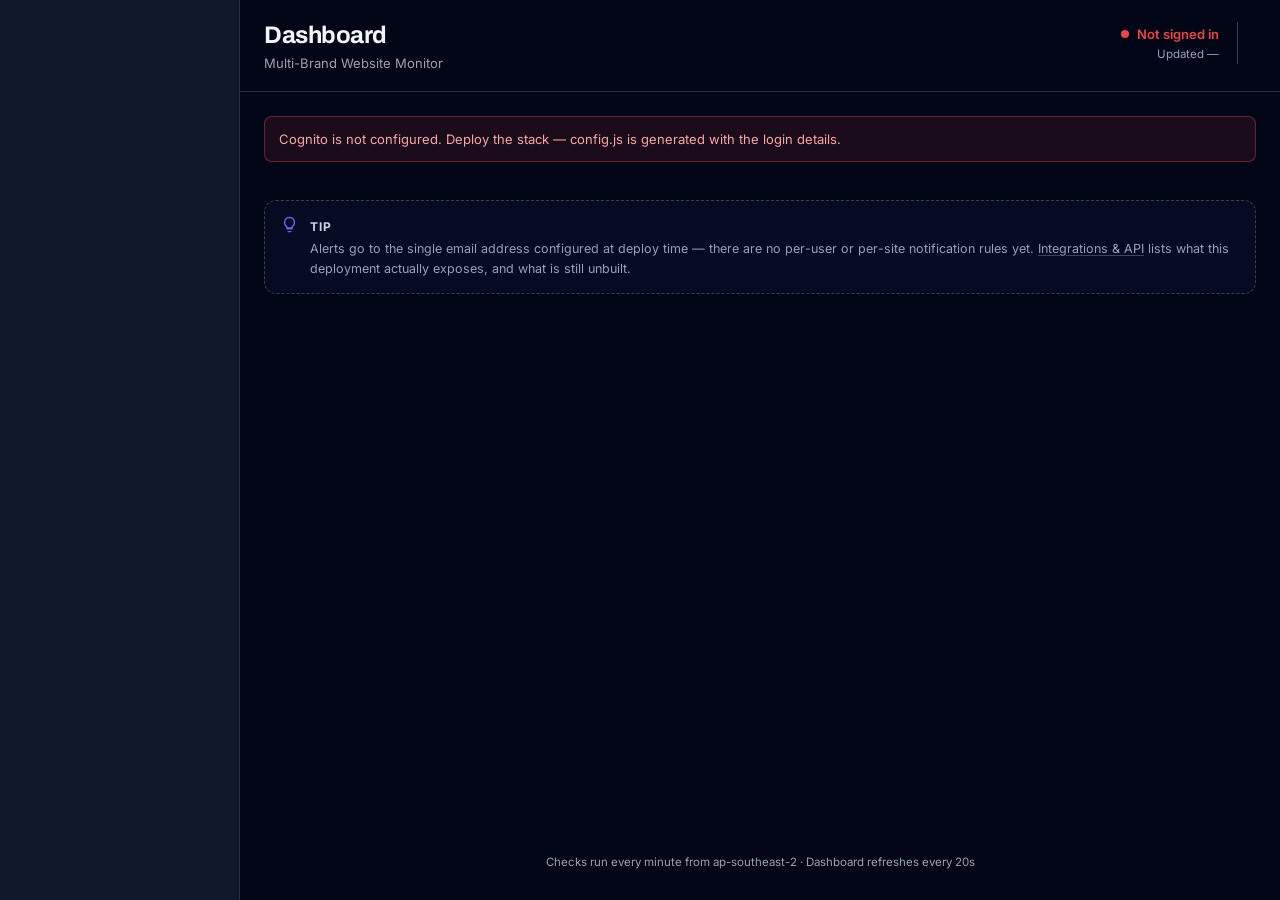
==== commit 853500d7: "Update alerting mechanism to utilize SES for HTML emails with SNS as a fallback. Modify environment " ====
--- a/frontend/index.html
+++ b/frontend/index.html
@@ -65,7 +65,7 @@
               <div>
                 <span class="tip-title">Tip</span>
                 <p class="tip-body">
-                  Alerts go to the single SNS email address configured at deploy
+                  Alerts go to the single email address configured at deploy
                   time — there are no per-user or per-site notification rules yet.
                   <a href="integrations.html">Integrations &amp; API</a> lists what
                   this deployment actually exposes, and what is still unbuilt.
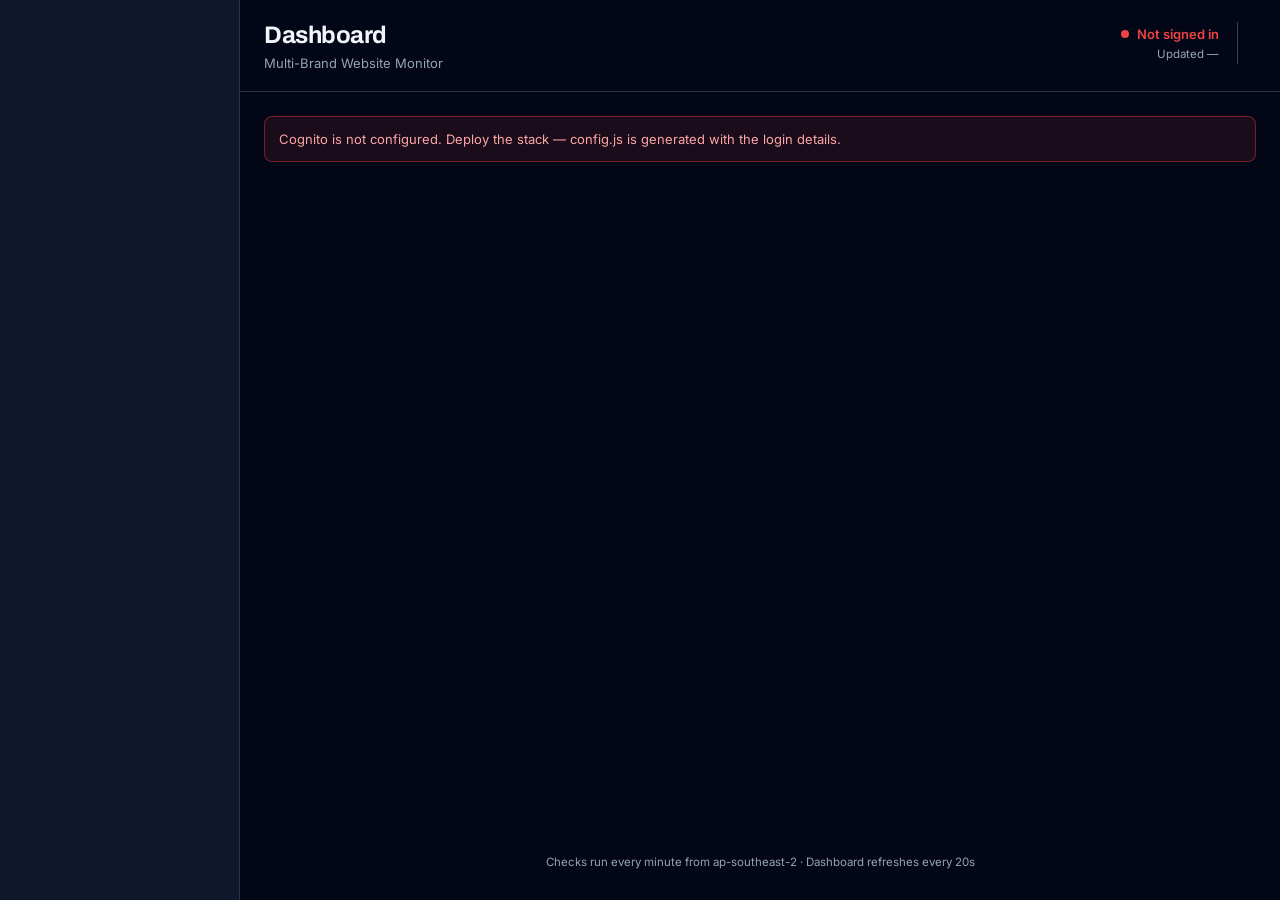
==== commit d85224ae: "Refactor dashboard and UI components by removing unused filter functionality and associated styles. " ====
--- a/frontend/index.html
+++ b/frontend/index.html
@@ -53,25 +53,6 @@
           <div class="dash-main">
             <p id="result-count" class="result-count" hidden></p>
 
-            <!-- The reference had a "Pro Tip" box advertising Slack webhooks.
-                 No Slack integration exists here, so the box keeps the visual
-                 pattern and says something true instead. -->
-            <div class="tip-box">
-              <svg viewBox="0 0 24 24" fill="none" stroke="currentColor" stroke-width="2"
-                   stroke-linecap="round" stroke-linejoin="round" aria-hidden="true">
-                <path d="M9 18h6"></path><path d="M10 22h4"></path>
-                <path d="M12 2a7 7 0 0 0-4 12.7V17h8v-2.3A7 7 0 0 0 12 2z"></path>
-              </svg>
-              <div>
-                <span class="tip-title">Tip</span>
-                <p class="tip-body">
-                  Alerts go to the single email address configured at deploy
-                  time — there are no per-user or per-site notification rules yet.
-                  <a href="integrations.html">Integrations &amp; API</a> lists what
-                  this deployment actually exposes, and what is still unbuilt.
-                </p>
-              </div>
-            </div>
             <!-- Filled by dashboard.js: what the three bar colours mean. -->
             <div id="bucket-legend"></div>
 
@@ -81,7 +62,7 @@
             <section id="cards" class="cards"></section>
             <p id="empty" class="empty" hidden>
               No sites are being monitored yet. Add one from
-              <a href="sites.html">Monitors</a>, or seed the table with
+              <a href="/sites">Monitors</a>, or seed the table with
               <code>scripts/seed_sites.py</code>.
             </p>
           </div>
